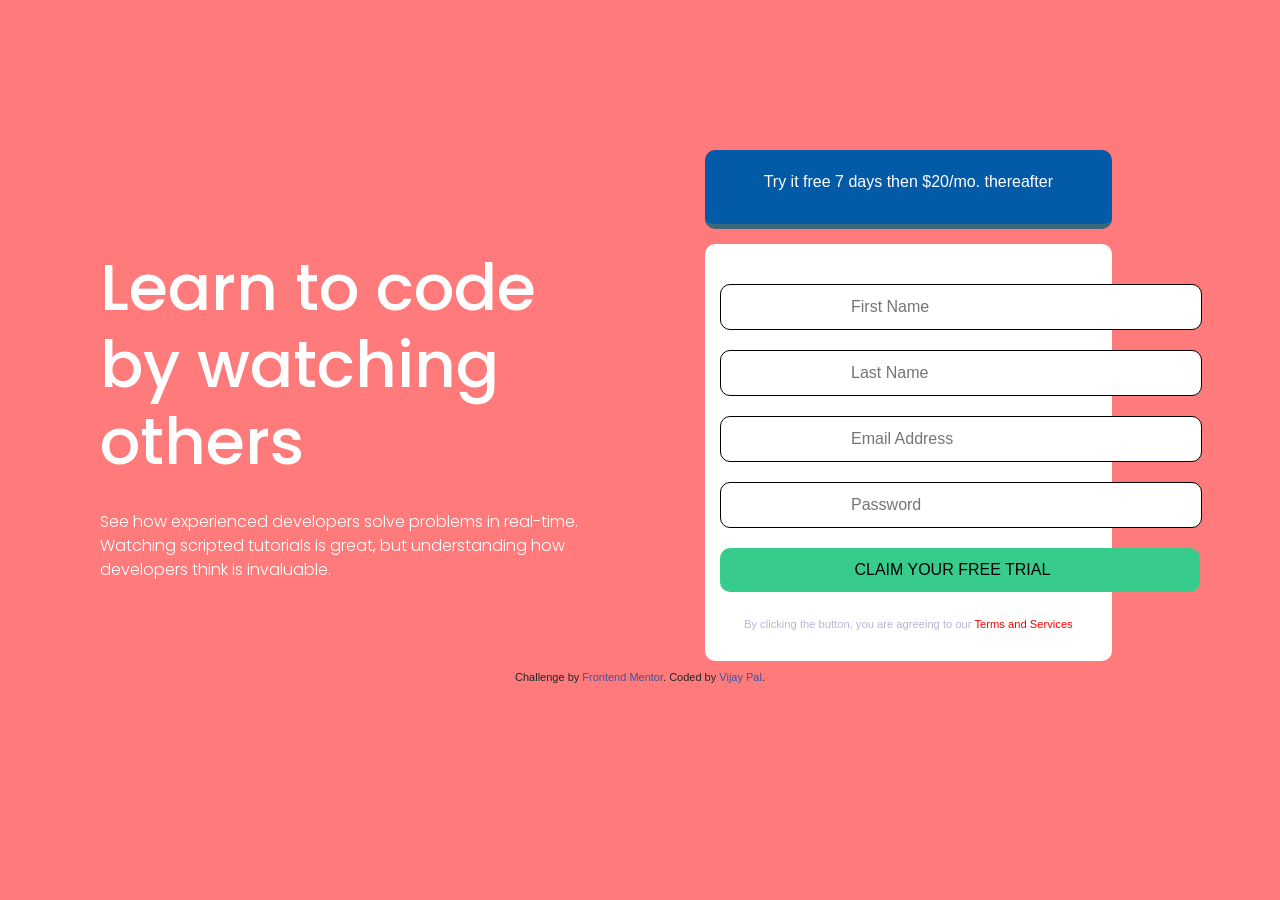
==== index.html @ 4c08cfc6 "html and css parts are done" ====
<!DOCTYPE html>
<html lang="en">
<head>
  <meta charset="UTF-8">
  <meta name="viewport" content="width=device-width, initial-scale=1.0"> <!-- displays site properly based on user's device -->

  <link rel="icon" type="image/png" sizes="32x32" href="./images/favicon-32x32.png">
  
  <title>Frontend Mentor | Intro component with sign up form</title>

  <!-- Feel free to remove these styles or customise in your own stylesheet 👍 -->
  <style>
    .attribution { font-size: 11px; text-align: center; }
    .attribution a { color: hsl(228, 45%, 44%); }
  </style>
<!-- css file link -->
<link rel="stylesheet" type="text/css" href="style.css">
<!-- bootstrap link -->
<link rel="stylesheet" href="https://stackpath.bootstrapcdn.com/bootstrap/4.4.1/css/bootstrap.min.css" integrity="sha384-Vkoo8x4CGsO3+Hhxv8T/Q5PaXtkKtu6ug5TOeNV6gBiFeWPGFN9MuhOf23Q9Ifjh" crossorigin="anonymous">
<!-- font link -->
<link href="https://fonts.googleapis.com/css2?family=Poppins:wght@400;900&display=swap" rel="stylesheet">

</head>
<body class="overall">
<div class= "row">
  <div class="col-lg-6 left">
 <h1 class="main-heading"> Learn to code by watching others</h1>
<p class="paragraph">
  See how experienced developers solve problems in real-time. Watching scripted tutorials is great, 
  but understanding how developers think is invaluable. </p>
</div>
  <div class="col-lg-4 right-half">
  <div class="top-bar">
  Try it free 7 days then $20/mo. thereafter
</div>


<form class="container">
   <input class="input-box" type="text" name="first-name" placeholder="First Name"> <br>
   <input class="input-box" type="text" name="last-name" placeholder="Last Name"> <br>
  <input  class="input-box" type="email" name="email" placeholder="Email Address"> <br>
  <input  class="input-box" type="password" name="password" placeholder="Password"> <br>
<input class="claim-box" type="submit" name="claim" value=" CLAIM YOUR FREE TRIAL"><br>
<p id ="log"></p>
  <h6 class="terms">By clicking the button, you are agreeing to our <span>Terms and Services</span></h6>


</form>
  

  
</div>

  </div>
  <footer>
    <p class="attribution">
      Challenge by <a href="https://www.frontendmentor.io?ref=challenge" target="_blank">Frontend Mentor</a>. 
      Coded by <a href="https://www.linkedin.com/in/vijay-pal-b40950197">Vijay Pal</a>.
    </p>
  </footer>

<script src="index.js" type="text/javascript"></script>

</body>
</html>
---- style.css ----
.overall{
background-image: url("images/bg-intro-desktop.png");
background-color: hsl(0, 100%, 74%);
}

.paragraph {
   color: white;
   padding-left:100px;	
   padding-right: 20px;
   font-weight: 300;
	font-family: 'Poppins', sans-serif;

}
h1{
	/*font-weight: 600;*/
	line-height: 1.5;
   font-size: 4rem;
   color: white;
   padding-left:100px;	
}
.main-heading{
	font-family: 'Poppins', sans-serif;
	font-size: 4rem;
	margin-bottom: 30px;
	margin-top: 250px;
}

.left{
   padding-left:100px;	

}
.right-half{
	margin-top: 150px;
	margin-left: 50px;
}

.top-bar{
	background-color: #035aa6;
	color: white;
	text-align: center;
	padding-bottom: 30px;
	padding-top: 20px;
	margin-bottom: 15px;
	font-weight: 500;
	border-bottom:  5px solid;
	border-color: #3b6978;
	box-shadow: 2px solid;
	border-radius: 10px;

}
.container{
padding-top: 30px;
	background-color: white;
	border-radius: 10px;
	

}
.input-box,.claim-box{
	padding-left: 130px;
	padding-right:150px; 
	margin-top: 10px;
	margin-bottom: 10px;
    padding-top: 10px;
    padding-bottom: 10px;
    border-radius: 10px;
    border:1px solid;
}
.claim-box{

    border:0px solid;
    background-color: hsl(154, 59%, 51%);
}
.terms{
	font-size: 0.7rem;
	color :hsl(246, 25%, 77%);
	text-align: center;
	padding-bottom: 30px;
}
span{
	color: red;
}

@media (max-width:500px){

 .main-heading{
 	font-family: 'Poppins', sans-serif;
	font-size: 3rem;
	margin-bottom: 30px;
	margin-top: 100px;
 }
 .right-half{
 	margin-top: 50px;
 }
 .top-bar{
	padding-bottom: 30px;
	padding-top: 20px;
	margin-bottom: 15px;
	font-weight: 500;
	box-shadow: 2px solid;
	border-radius: 10px;
 	padding-left: 0px;
padding-right: 0px;
 }
 .right-half{
 	width: 460px;
 }


}
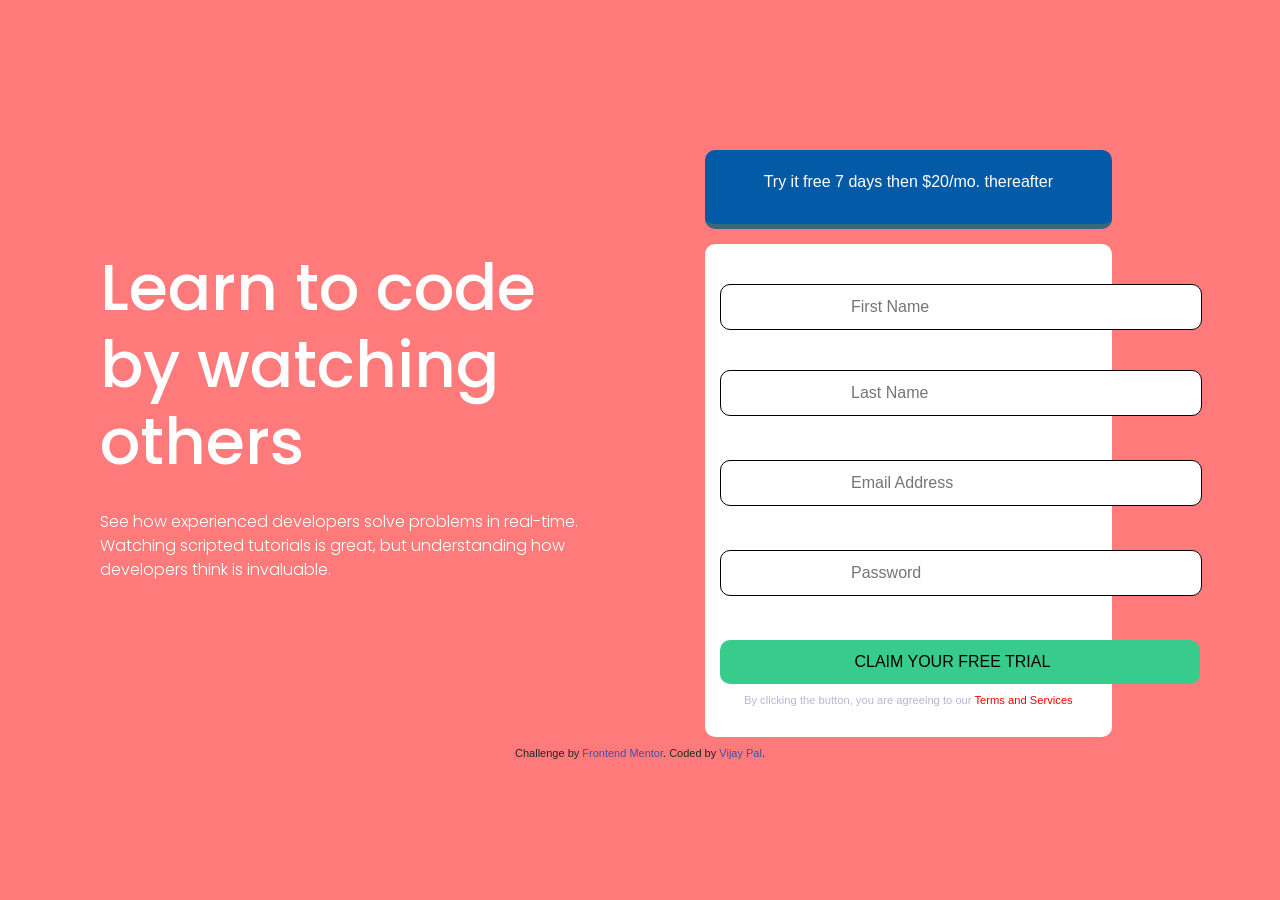
==== commit c2d376ca: "js file added" ====
--- a/index.html
+++ b/index.html
@@ -19,6 +19,7 @@
 <link rel="stylesheet" href="https://stackpath.bootstrapcdn.com/bootstrap/4.4.1/css/bootstrap.min.css" integrity="sha384-Vkoo8x4CGsO3+Hhxv8T/Q5PaXtkKtu6ug5TOeNV6gBiFeWPGFN9MuhOf23Q9Ifjh" crossorigin="anonymous">
 <!-- font link -->
 <link href="https://fonts.googleapis.com/css2?family=Poppins:wght@400;900&display=swap" rel="stylesheet">
+<script src="index.js" type="text/javascript" defer></script>
 
 </head>
 <body class="overall">
@@ -36,12 +37,15 @@
 
 
 <form class="container">
-   <input class="input-box" type="text" name="first-name" placeholder="First Name"> <br>
-   <input class="input-box" type="text" name="last-name" placeholder="Last Name"> <br>
-  <input  class="input-box" type="email" name="email" placeholder="Email Address"> <br>
-  <input  class="input-box" type="password" name="password" placeholder="Password"> <br>
-<input class="claim-box" type="submit" name="claim" value=" CLAIM YOUR FREE TRIAL"><br>
-<p id ="log"></p>
+   <input class="input-box space-check first-input " type="text" name="first-name" placeholder="First Name"> 
+   <p class="warn ">First name cannot be empty! </p><br>
+   <input class="input-box space-check" type="text" name="last-name" placeholder="Last Name"> <br>
+   <p class="warn"> Last name cannot be empty!</p><br>
+ <input id="email2"  class="input-box space-check" type="email" name="email" placeholder="Email Address"> <br>
+ <p class="warn"> Email Address cannot be empty!</p><br>
+ <input  class="input-box space-check" type="password" name="password" placeholder="Password"> <br>
+ <p class="warn"> Password cannot be empty!</p><br>
+<input class="claim-box space-check" type="submit" name="claim" value=" CLAIM YOUR FREE TRIAL"><br>
   <h6 class="terms">By clicking the button, you are agreeing to our <span>Terms and Services</span></h6>
 
 
@@ -59,7 +63,6 @@
     </p>
   </footer>
 
-<script src="index.js" type="text/javascript"></script>
 
 </body>
 </html>
--- a/style.css
+++ b/style.css
@@ -79,6 +79,32 @@
 span{
 	color: red;
 }
+.first-input{
+	margin-bottom: 30px;
+}
+
+/* javascript styling */
+.warn{
+ display: none;
+ 
+}
+
+.visibility{
+	display: block;
+	color: red;
+ text-align: right;
+ font-size: 0.7rem;
+font-weight: bold;
+} 
+
+
+/* .space-check{
+	margin-top: 0;
+	margin-bottom: 0;
+} */
+
+ 
+
 
 @media (max-width:500px){
 
